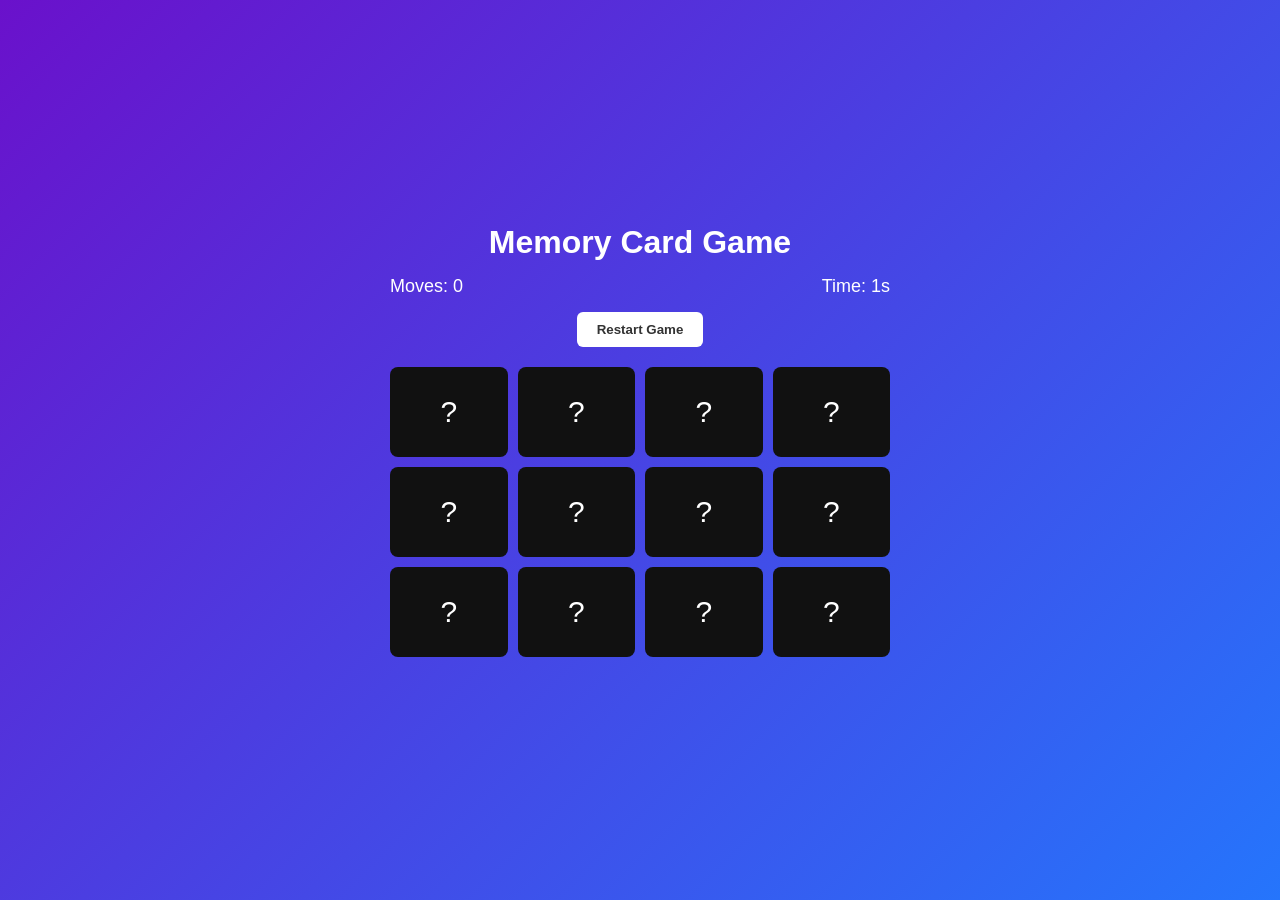
==== Memory-Card-Game/index.html @ 8a6c5bf6 "Add files via upload Memory Card Game A dynamic and responsive Memory Card Matching Game built usin" ====
<!DOCTYPE html>
<html lang="en">

<head>
<meta charset="UTF-8">
<title>Memory Card Game</title>
<link rel="stylesheet" href="style.css">
</head>

<body>

<div class="container">

<h1>Memory Card Game</h1>

<div class="stats">
<div>Moves: <span id="moves">0</span></div>
<div>Time: <span id="timer">0</span>s</div>
</div>

<button id="restart">Restart Game</button>

<div class="game-board" id="board"></div>

<div id="message"></div>

</div>

<script src="script.js"></script>

</body>
</html>
---- Memory-Card-Game/style.css ----
*{
margin:0;
padding:0;
box-sizing:border-box;
}

body{
font-family:Arial, sans-serif;
background:linear-gradient(135deg,#6a11cb,#2575fc);
height:100vh;
display:flex;
align-items:center;
justify-content:center;
color:white;
}

.container{
text-align:center;
width:90%;
max-width:500px;
}

h1{
margin-bottom:10px;
}

.stats{
display:flex;
justify-content:space-between;
margin:15px 0;
font-size:18px;
}

button{
padding:10px 20px;
border:none;
border-radius:6px;
background:white;
color:#333;
cursor:pointer;
margin-bottom:20px;
font-weight:bold;
}

button:hover{
background:#f0f0f0;
}

.game-board{
display:grid;
grid-template-columns:repeat(4,1fr);
gap:10px;
}

.card{
width:100%;
height:90px;
perspective:1000px;
cursor:pointer;
}

.card-inner{
width:100%;
height:100%;
position:relative;
transition:transform 0.6s;
transform-style:preserve-3d;
}

.card.flip .card-inner{
transform:rotateY(180deg);
}

.card-front,
.card-back{
position:absolute;
width:100%;
height:100%;
border-radius:8px;
display:flex;
align-items:center;
justify-content:center;
font-size:30px;
backface-visibility:hidden;
}

.card-front{
background:#ffffff;
color:#333;
transform:rotateY(180deg);
}

.card-back{
background:#111;
}

#message{
margin-top:20px;
font-size:20px;
font-weight:bold;
}
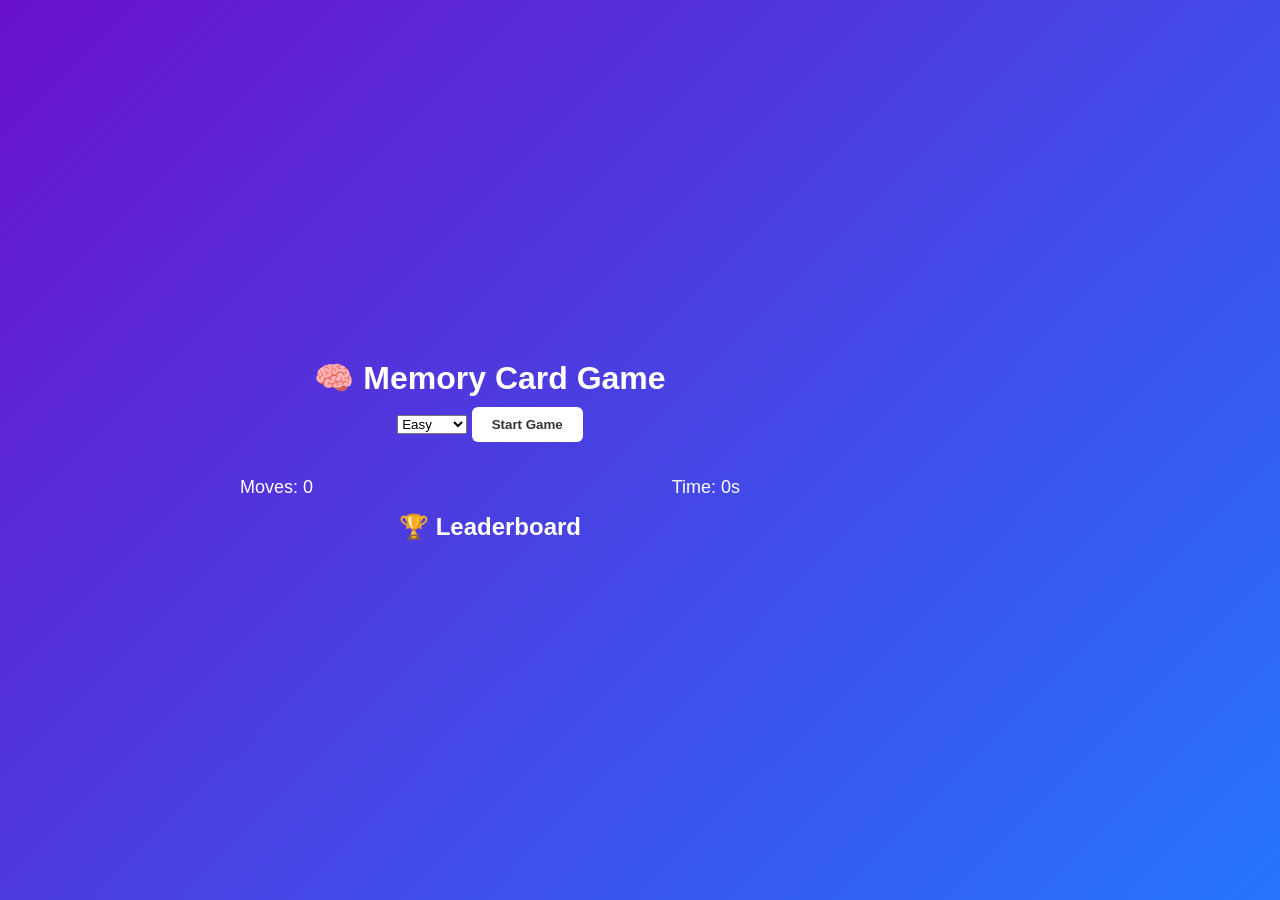
==== commit e8ca2a5a: "Enhance index.html with game controls and leaderboard" ====
--- a/Memory-Card-Game/index.html
+++ b/Memory-Card-Game/index.html
@@ -1,32 +1,47 @@
 <!DOCTYPE html>
 <html lang="en">
+<head>
 
-<head>
 <meta charset="UTF-8">
 <title>Memory Card Game</title>
+
 <link rel="stylesheet" href="style.css">
+
 </head>
 
 <body>
 
 <div class="container">
 
-<h1>Memory Card Game</h1>
+<h1>🧠 Memory Card Game</h1>
+
+<div class="controls">
+
+<select id="difficulty">
+<option value="easy">Easy</option>
+<option value="medium">Medium</option>
+<option value="hard">Hard</option>
+</select>
+
+<button id="start">Start Game</button>
+
+</div>
 
 <div class="stats">
 <div>Moves: <span id="moves">0</span></div>
 <div>Time: <span id="timer">0</span>s</div>
 </div>
 
-<button id="restart">Restart Game</button>
+<div id="board" class="board"></div>
 
-<div class="game-board" id="board"></div>
-
-<div id="message"></div>
+<h2>🏆 Leaderboard</h2>
+<ul id="leaderboard"></ul>
 
 </div>
+
+<canvas id="confetti"></canvas>
 
 <script src="script.js"></script>
 
 </body>
-</html>+</html>
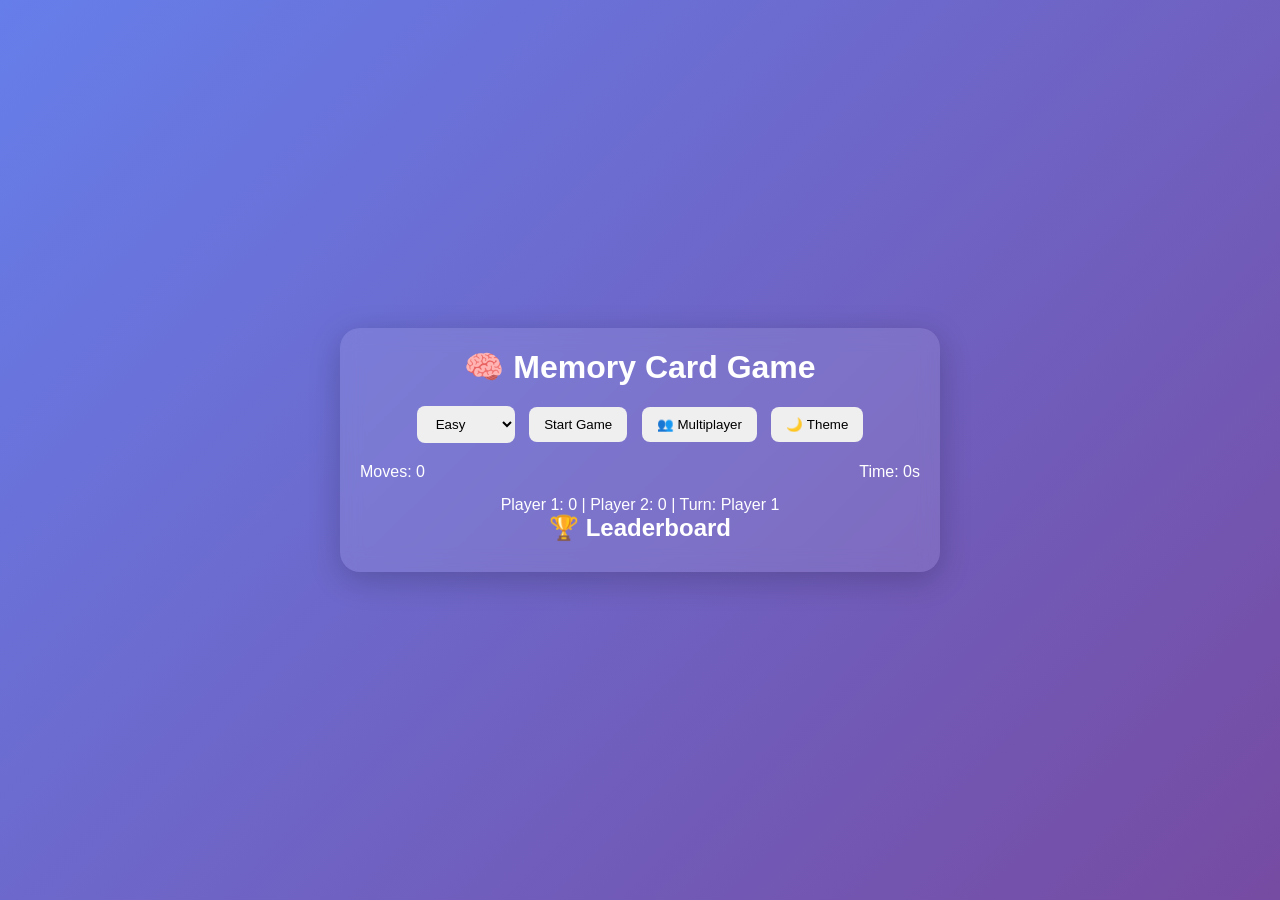
==== commit b9220231: "Enhance game with multiplayer and theme toggle Added multiplayer and theme toggle buttons, and playe" ====
--- a/Memory-Card-Game/index.html
+++ b/Memory-Card-Game/index.html
@@ -1,12 +1,10 @@
 <!DOCTYPE html>
 <html lang="en">
+
 <head>
-
 <meta charset="UTF-8">
 <title>Memory Card Game</title>
-
 <link rel="stylesheet" href="style.css">
-
 </head>
 
 <body>
@@ -24,12 +22,20 @@
 </select>
 
 <button id="start">Start Game</button>
+<button id="multiplayer">👥 Multiplayer</button>
+<button id="themeToggle">🌙 Theme</button>
 
 </div>
 
 <div class="stats">
 <div>Moves: <span id="moves">0</span></div>
 <div>Time: <span id="timer">0</span>s</div>
+</div>
+
+<div id="players">
+Player 1: <span id="p1">0</span> |
+Player 2: <span id="p2">0</span> |
+Turn: <span id="turn">Player 1</span>
 </div>
 
 <div id="board" class="board"></div>
--- a/Memory-Card-Game/style.css
+++ b/Memory-Card-Game/style.css
@@ -1,101 +1,135 @@
 *{
+box-sizing:border-box;
 margin:0;
 padding:0;
-box-sizing:border-box;
 }
 
 body{
-font-family:Arial, sans-serif;
-background:linear-gradient(135deg,#6a11cb,#2575fc);
+font-family:sans-serif;
 height:100vh;
 display:flex;
+justify-content:center;
 align-items:center;
-justify-content:center;
-color:white;
+
+background:linear-gradient(135deg,#667eea,#764ba2);
 }
 
 .container{
+
+width:90%;
+max-width:600px;
+
+padding:20px;
+
+border-radius:20px;
+
+background:rgba(255,255,255,0.1);
+
+backdrop-filter:blur(10px);
+
+box-shadow:0 8px 32px rgba(0,0,0,0.2);
+
+color:white;
+
 text-align:center;
-width:90%;
-max-width:500px;
+
 }
 
-h1{
-margin-bottom:10px;
+.controls{
+margin:15px 0;
+}
+
+select,button{
+
+padding:10px 15px;
+border:none;
+border-radius:8px;
+margin:5px;
+cursor:pointer;
+
 }
 
 .stats{
+
 display:flex;
 justify-content:space-between;
 margin:15px 0;
-font-size:18px;
+
 }
 
-button{
-padding:10px 20px;
-border:none;
-border-radius:6px;
-background:white;
-color:#333;
-cursor:pointer;
-margin-bottom:20px;
-font-weight:bold;
-}
+.board{
 
-button:hover{
-background:#f0f0f0;
-}
+display:grid;
+gap:10px;
 
-.game-board{
-display:grid;
-grid-template-columns:repeat(4,1fr);
-gap:10px;
 }
 
 .card{
+
 width:100%;
-height:90px;
+height:80px;
+
 perspective:1000px;
-cursor:pointer;
+
 }
 
 .card-inner{
+
 width:100%;
 height:100%;
+
+transition:transform .6s;
+
+transform-style:preserve-3d;
+
 position:relative;
-transition:transform 0.6s;
-transform-style:preserve-3d;
+
+cursor:pointer;
+
 }
 
 .card.flip .card-inner{
 transform:rotateY(180deg);
 }
 
-.card-front,
-.card-back{
+.front,.back{
+
 position:absolute;
+
 width:100%;
 height:100%;
-border-radius:8px;
+
 display:flex;
+justify-content:center;
 align-items:center;
-justify-content:center;
+
+border-radius:10px;
+
 font-size:30px;
+
 backface-visibility:hidden;
+
 }
 
-.card-front{
-background:#ffffff;
-color:#333;
+.front{
+background:white;
+color:black;
 transform:rotateY(180deg);
 }
 
-.card-back{
+.back{
 background:#111;
+color:white;
 }
 
-#message{
-margin-top:20px;
-font-size:20px;
-font-weight:bold;
-}+#leaderboard{
+margin-top:10px;
+list-style:none;
+}
+
+canvas{
+position:fixed;
+top:0;
+left:0;
+pointer-events:none;
+}
